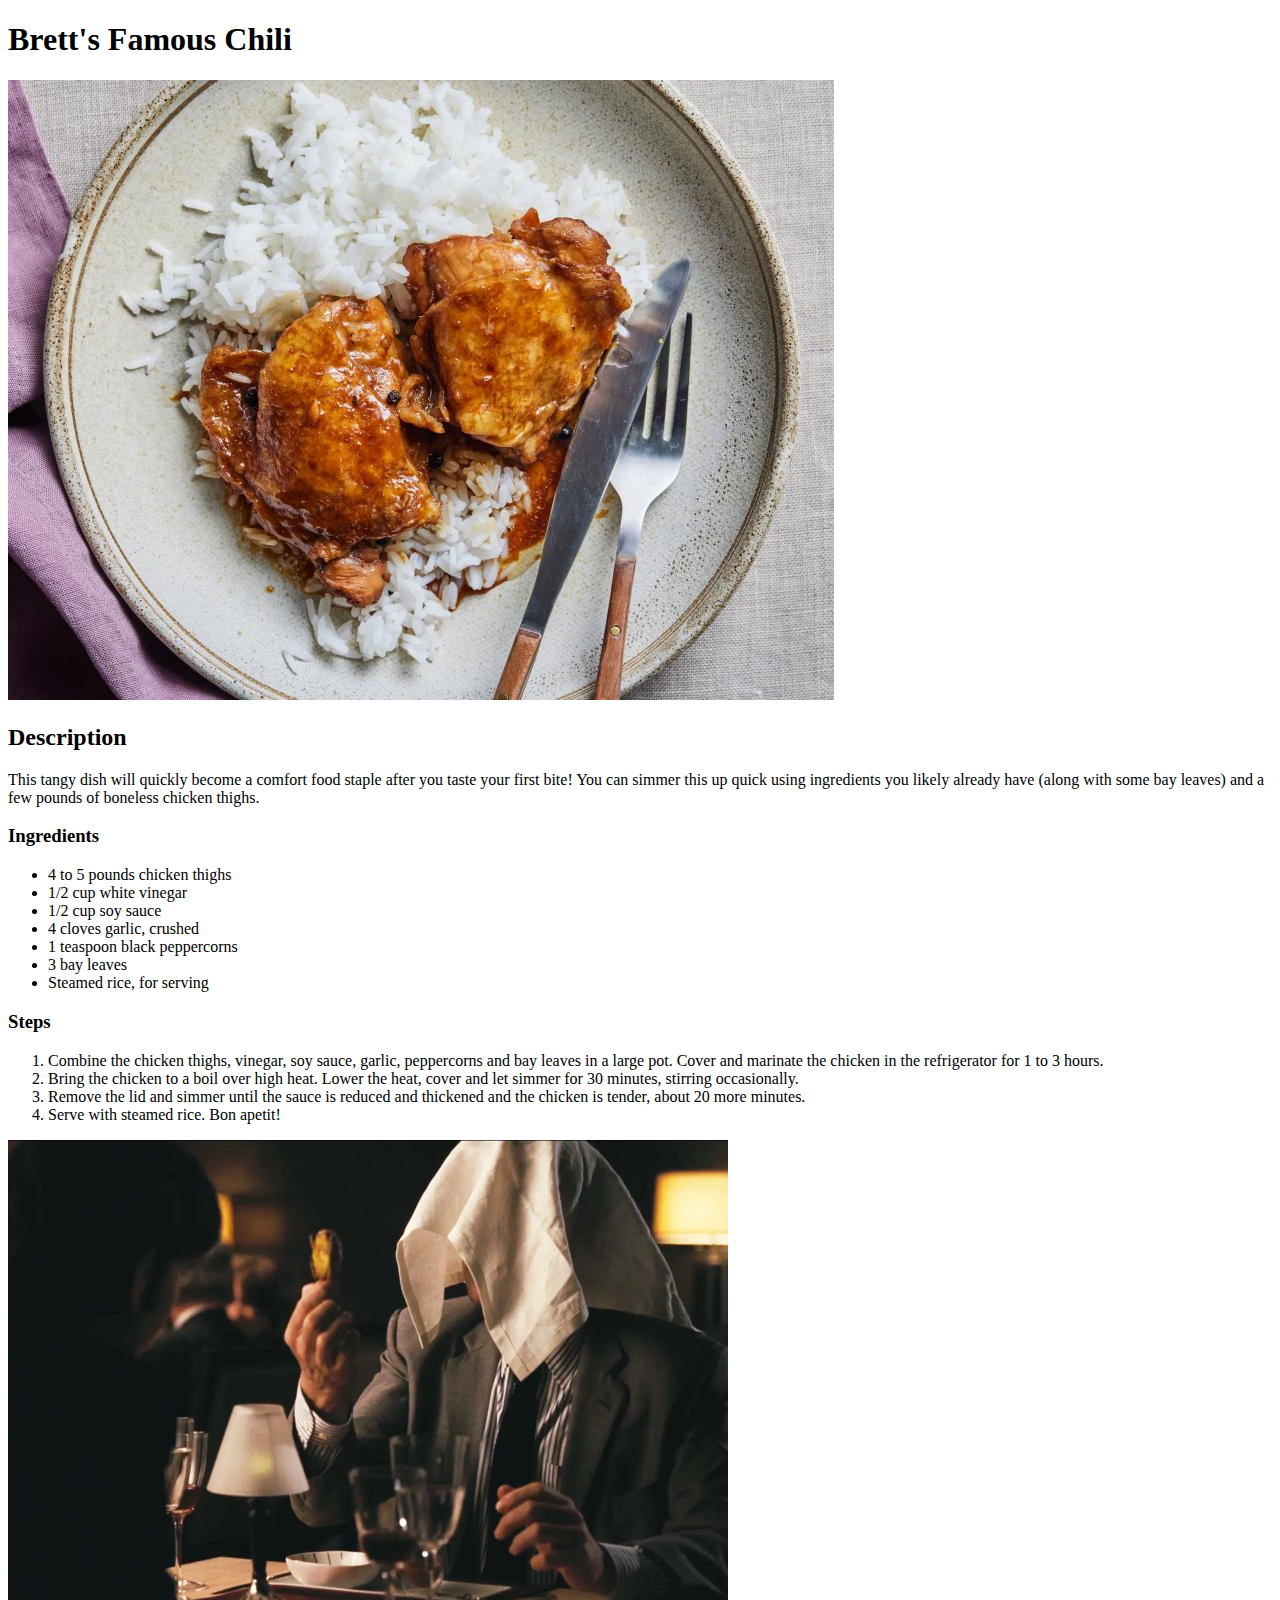
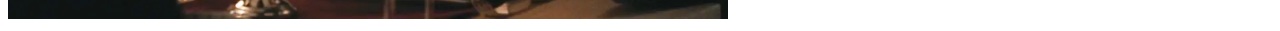
==== recipes/bretts-chili.html @ a0e280b2 "Created pages for Chili and Thai soup" ====
<!DOCTYPE html>
<html lang="en">
<head>
    <meta charset="UTF-8">
    <meta name="viewport" content="width=device-width, initial-scale=1.0">
    <title>Brett's Famous Chili | TOP</title>
</head>

<body>
    <h1>Brett's Famous Chili</h1>
        <img src="../img/chicken-adobo.jpeg" alt="A delicious looking plate of chicken adobo over rice.">

    <h2>Description</h2>
        <p>This tangy dish will quickly become a comfort food staple
        after you taste your first bite! You can simmer this up quick using
        ingredients you likely already have (along with some bay leaves) and
        a few pounds of boneless chicken thighs.</p>

    <h3>Ingredients</h3>
        <ul>
            <li>4 to 5 pounds chicken thighs</li>
            <li>1/2 cup white vinegar</li>
            <li>1/2 cup soy sauce</li>
            <li>4 cloves garlic, crushed</li>
            <li>1 teaspoon black peppercorns</li>
            <li>3 bay leaves</li>
            <li>Steamed rice, for serving</li>
        </ul>
    <h3>Steps</h3>
        <ol>
            <li>Combine the chicken thighs, vinegar, soy sauce, 
                garlic, peppercorns and bay leaves in a large pot. 
                Cover and marinate the chicken in the refrigerator for 1 
                to 3 hours.</li>
            <li>Bring the chicken to a boil over high heat. Lower the heat,
                cover and let simmer for 30 minutes, stirring occasionally.</li> 
            <li>Remove the lid and simmer until the sauce is reduced and 
                thickened and the chicken is tender, about 20 more minutes.</li>
            <li>Serve with steamed rice. Bon apetit!</li>
        </ol>
    <img src="../img/succession-dinner.webp" alt="If it is to be said, so it be. So it is." width="720">

    

</body>
</html>
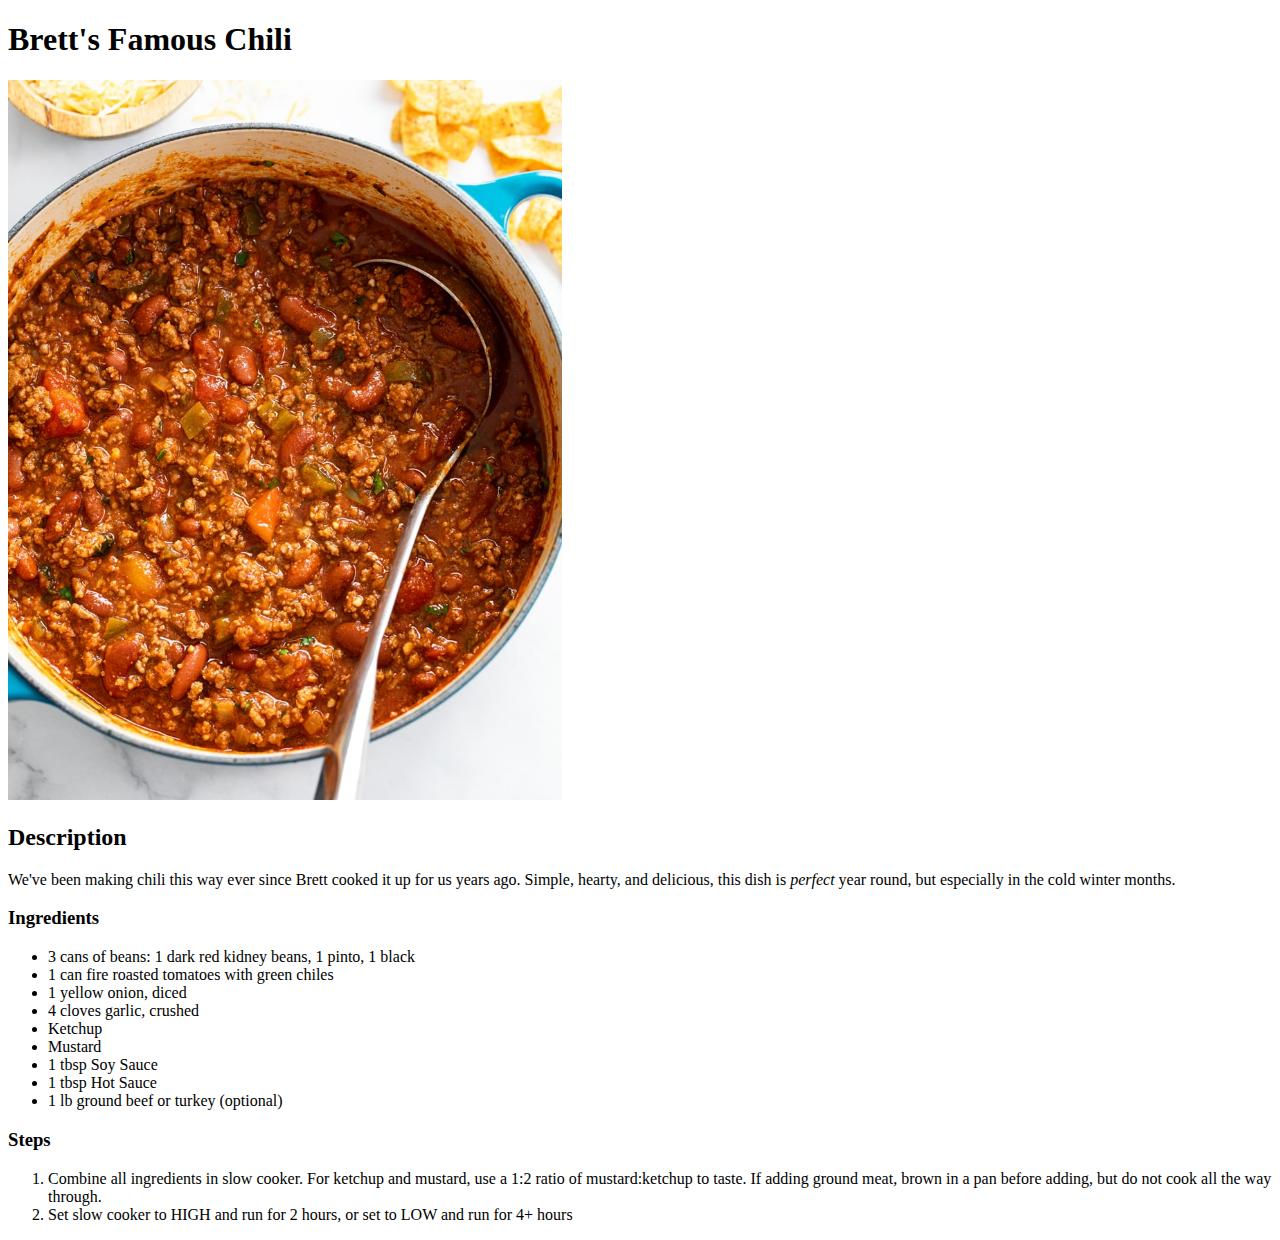
==== commit 66f98521: "Changed text for Brett's Chili Recipe" ====
--- a/recipes/bretts-chili.html
+++ b/recipes/bretts-chili.html
@@ -8,39 +8,33 @@
 
 <body>
     <h1>Brett's Famous Chili</h1>
-        <img src="../img/chicken-adobo.jpeg" alt="A delicious looking plate of chicken adobo over rice.">
+        <img src="../img/chili.jpg" alt="A beautiful bowl of hearty chili, just like Brett would make." height="720">
 
     <h2>Description</h2>
-        <p>This tangy dish will quickly become a comfort food staple
-        after you taste your first bite! You can simmer this up quick using
-        ingredients you likely already have (along with some bay leaves) and
-        a few pounds of boneless chicken thighs.</p>
+        <p>We've been making chili this way ever since Brett cooked it up
+            for us years ago. Simple, hearty, and delicious, this dish is <em>perfect</em>
+            year round, but especially in the cold winter months.
+        </p>
 
     <h3>Ingredients</h3>
         <ul>
-            <li>4 to 5 pounds chicken thighs</li>
-            <li>1/2 cup white vinegar</li>
-            <li>1/2 cup soy sauce</li>
+            <li>3 cans of beans: 1 dark red kidney beans, 1 pinto, 1 black</li>
+            <li>1 can fire roasted tomatoes with green chiles</li>
+            <li>1 yellow onion, diced</li>
             <li>4 cloves garlic, crushed</li>
-            <li>1 teaspoon black peppercorns</li>
-            <li>3 bay leaves</li>
-            <li>Steamed rice, for serving</li>
+            <li>Ketchup</li>
+            <li>Mustard</li>
+            <li>1 tbsp Soy Sauce</li>
+            <li>1 tbsp Hot Sauce</li>
+            <li>1 lb ground beef or turkey (optional)</li>
         </ul>
     <h3>Steps</h3>
         <ol>
-            <li>Combine the chicken thighs, vinegar, soy sauce, 
-                garlic, peppercorns and bay leaves in a large pot. 
-                Cover and marinate the chicken in the refrigerator for 1 
-                to 3 hours.</li>
-            <li>Bring the chicken to a boil over high heat. Lower the heat,
-                cover and let simmer for 30 minutes, stirring occasionally.</li> 
-            <li>Remove the lid and simmer until the sauce is reduced and 
-                thickened and the chicken is tender, about 20 more minutes.</li>
-            <li>Serve with steamed rice. Bon apetit!</li>
+            <li>Combine all ingredients in slow cooker. For ketchup and mustard, use a
+                1:2 ratio of mustard:ketchup to taste. If adding ground meat, brown in a pan
+                before adding, but do not cook all the way through.</li>
+            <li>Set slow cooker to HIGH and run for 2 hours, or set to LOW and run for 4+ hours</li> 
         </ol>
-    <img src="../img/succession-dinner.webp" alt="If it is to be said, so it be. So it is." width="720">
-
-    
 
 </body>
 </html>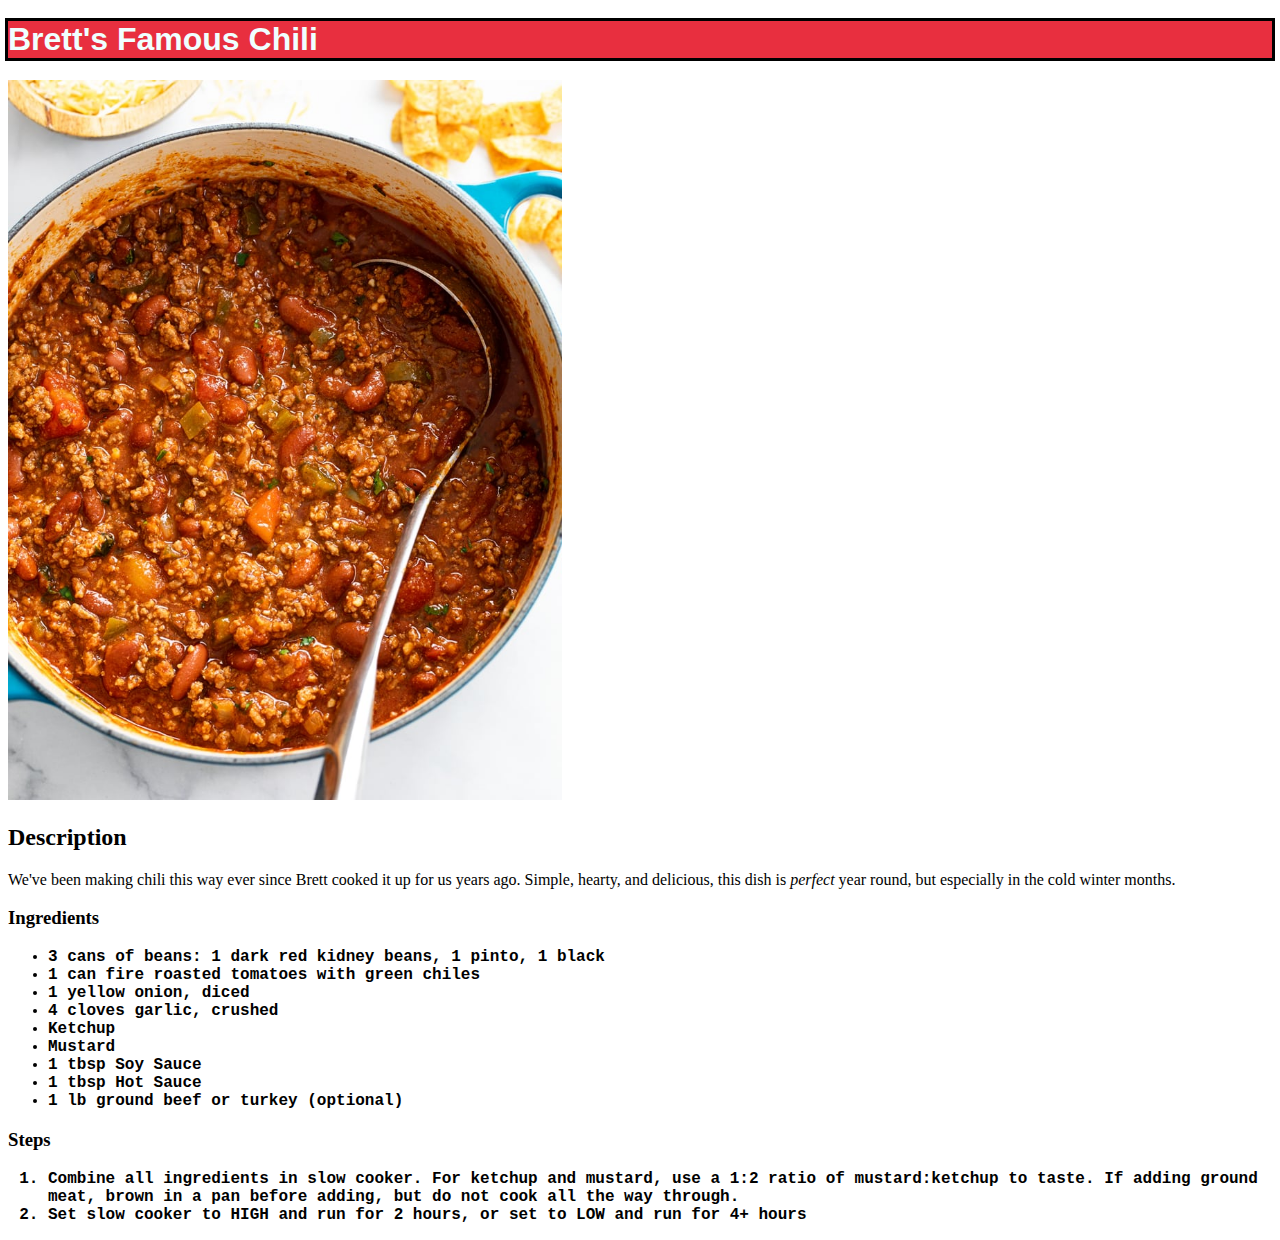
==== commit cedde7a5: "Add styles href to Brett's Chili page" ====
--- a/recipes/bretts-chili.html
+++ b/recipes/bretts-chili.html
@@ -4,6 +4,7 @@
     <meta charset="UTF-8">
     <meta name="viewport" content="width=device-width, initial-scale=1.0">
     <title>Brett's Famous Chili | TOP</title>
+    <link rel="stylesheet" href="../styles.css">
 </head>
 
 <body>
--- a/styles.css
+++ b/styles.css
@@ -0,0 +1,12 @@
+li {
+    font-weight: bold;
+    font-family: 'Courier New', Courier, monospace;
+}
+
+h1 {
+    font-family: 'Franklin Gothic Medium', 'Arial Narrow', Arial, sans-serif;
+    color: azure;
+    background-color: rgb(232, 47, 63);
+    outline-style: solid;
+    outline-color: black;
+}